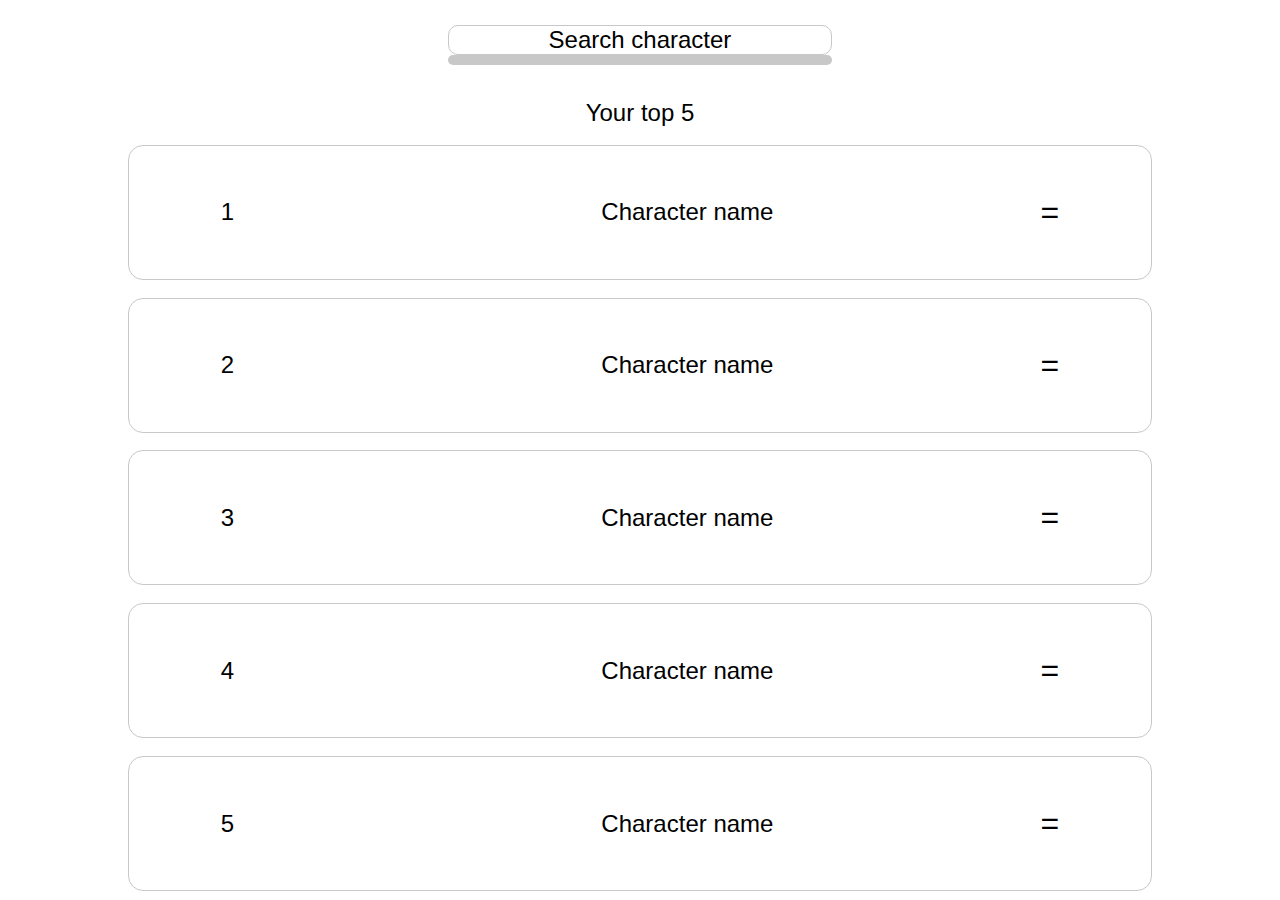
==== app/main/index.html @ 8d5e4f69 "Ajeitando layout" ====
<!DOCTYPE html>
<html lang="en">
    <head>
        <meta charset="UTF-8">
        <meta http-equiv="X-UA-Compatible" content="IE=edge">
        <meta name="viewport" content="width=device-width, initial-scale=1.0">
        <title>Genshin Impact</title>
        <link rel="stylesheet" href="style.css">
        <link rel='stylesheet' href='https://cdn-uicons.flaticon.com/uicons-bold-rounded/css/uicons-bold-rounded.css'>
        <link rel='stylesheet' href='https://cdn-uicons.flaticon.com/uicons-regular-rounded/css/uicons-regular-rounded.css'>
    </head>

    <body>
        <header id="searchDiv">
            <input id="searchCharField" value='Search character' type="text" onfocus="this.value=''" onblur="this.value='Search character'">
            <button id="submitButton" type="submit"><i class="fi fi-rr-search"></i></button>
        </header>
        <main>
            <ol id="chararactersContainer">
                <label>Your top 5</label>
                <li class="containerItem">
                    <label>1</label>
                    <i class="fi fi-rr-user"></i>    
                    <label>Character name</label>
                    <button>=</button>
                </li>
                <li class="containerItem">
                    <label>2</label>
                    <i class="fi fi-rr-user"></i>    
                    <label>Character name</label>
                    <button>=</button>
                </li>
                <li class="containerItem">
                    <label>3</label>
                    <i class="fi fi-rr-user"></i>
                    <label>Character name</label>
                    <button>=</button>
                </li>
                <li class="containerItem">
                    <label>4</label>
                    <i class="fi fi-rr-user"></i>
                    <label>Character name</label>
                    <button>=</button>
                </li>
                <li class="containerItem">
                    <label>5</label>
                    <i class="fi fi-rr-user"></i>
                    <label>Character name</label>
                    <button>=</button>
                </li>
            </ol>
        </main>
        <script src="script.js"></script>
    </body>
</html>
---- app/main/style.css ----
* {
    font-family: -apple-system, BlinkMacSystemFont, 'Segoe UI', Roboto, Oxygen, Ubuntu, Cantarell, 'Open Sans', 'Helvetica Neue', sans-serif;
    margin: 0;
    padding: 0;
    box-sizing: border-box;
    font-weight: 300;
}

html,
body {
    width: 100%;
    height: 100%;
}

button {
    border: 0;
}

header {
    width: 100%;
    height: 10%;
    display: flex;
    flex-direction: column;
    justify-content: center;
    align-items: center;
}

#searchCharField {
    width: 30%;
    border-radius: 10px;
    border: 1px solid rgb(200, 200, 200);
    text-align: center;
    background-color: transparent;
    font-size: 1.5em;
}

#submitButton {
    width: 30%;
    border-radius: 10px;
    background-color: rgb(200, 200, 200);
    padding: 5px;
    cursor: pointer;
}

#submitButton > i {
    font-size: 1.5em;
}

main {
    height: 90%;
}

#chararactersContainer {
    width: 100%;
    height: 100%;
    padding-left: 10vw;
    padding-right: 10vw;
    display: flex;
    flex-direction: column;
    justify-content: space-around;
}

#chararactersContainer > label {
    text-align: center;
    font-size: 1.5em;
    font-weight: 450;
}

.containerItem {
    border: 1px solid rgb(200, 200, 200);
    border-radius: 15px;
    list-style: none;
    height: 15vh;
    display: flex;
    justify-content: space-around;
    align-items: center;
}
.containerItem > label {
    font-size: 1.5em;
    text-align: center;
}

.containerItem > i {
    font-size: 3em;
}

.containerItem > img {
    width: auto;
    height: 100%;
}

.containerItem > button {
    text-align: end;
    width: 10%;
    height: 100%;
    font-size: 2em;
    background-color: transparent;
    cursor: move;
}
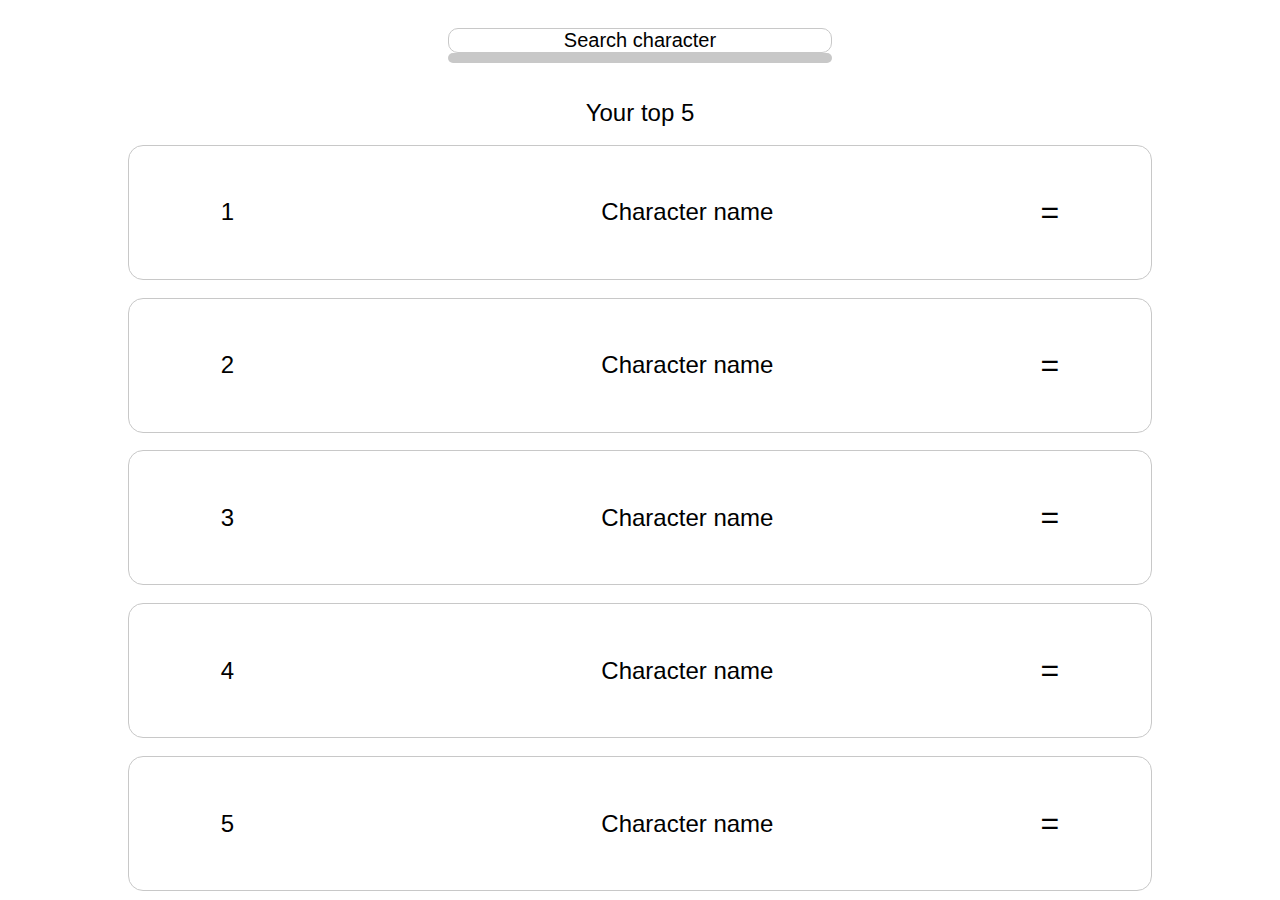
==== commit f125f330: "Progredindo com a página de personagem específico" ====
--- a/app/main/index.html
+++ b/app/main/index.html
@@ -8,8 +8,9 @@
         <link rel="stylesheet" href="style.css">
         <link rel='stylesheet' href='https://cdn-uicons.flaticon.com/uicons-bold-rounded/css/uicons-bold-rounded.css'>
         <link rel='stylesheet' href='https://cdn-uicons.flaticon.com/uicons-regular-rounded/css/uicons-regular-rounded.css'>
+        <script src="script.js" type="module"></script>
     </head>
-
+    
     <body>
         <header id="searchDiv">
             <input id="searchCharField" value='Search character' type="text" onfocus="this.value=''" onblur="this.value='Search character'">
@@ -21,35 +22,34 @@
                 <li class="containerItem">
                     <label>1</label>
                     <i class="fi fi-rr-user"></i>    
-                    <label>Character name</label>
+                    <label class="charName">Character name</label>
                     <button>=</button>
                 </li>
                 <li class="containerItem">
                     <label>2</label>
-                    <i class="fi fi-rr-user"></i>    
-                    <label>Character name</label>
+                    <i class="fi fi-rr-user"></i>
+                    <label class="charName">Character name</label>
                     <button>=</button>
                 </li>
                 <li class="containerItem">
                     <label>3</label>
                     <i class="fi fi-rr-user"></i>
-                    <label>Character name</label>
+                    <label class="charName">Character name</label>
                     <button>=</button>
                 </li>
                 <li class="containerItem">
                     <label>4</label>
                     <i class="fi fi-rr-user"></i>
-                    <label>Character name</label>
+                    <label class="charName">Character name</label>
                     <button>=</button>
                 </li>
                 <li class="containerItem">
                     <label>5</label>
                     <i class="fi fi-rr-user"></i>
-                    <label>Character name</label>
+                    <label class="charName">Character name</label>
                     <button>=</button>
                 </li>
             </ol>
         </main>
-        <script src="script.js"></script>
     </body>
 </html>--- a/app/main/style.css
+++ b/app/main/style.css
@@ -31,7 +31,7 @@
     border: 1px solid rgb(200, 200, 200);
     text-align: center;
     background-color: transparent;
-    font-size: 1.5em;
+    font-size: 1.25em;
 }
 
 #submitButton {
@@ -80,6 +80,10 @@
     text-align: center;
 }
 
+.containerItem > label:nth-child(3) {
+    cursor: pointer;
+}
+
 .containerItem > i {
     font-size: 3em;
 }
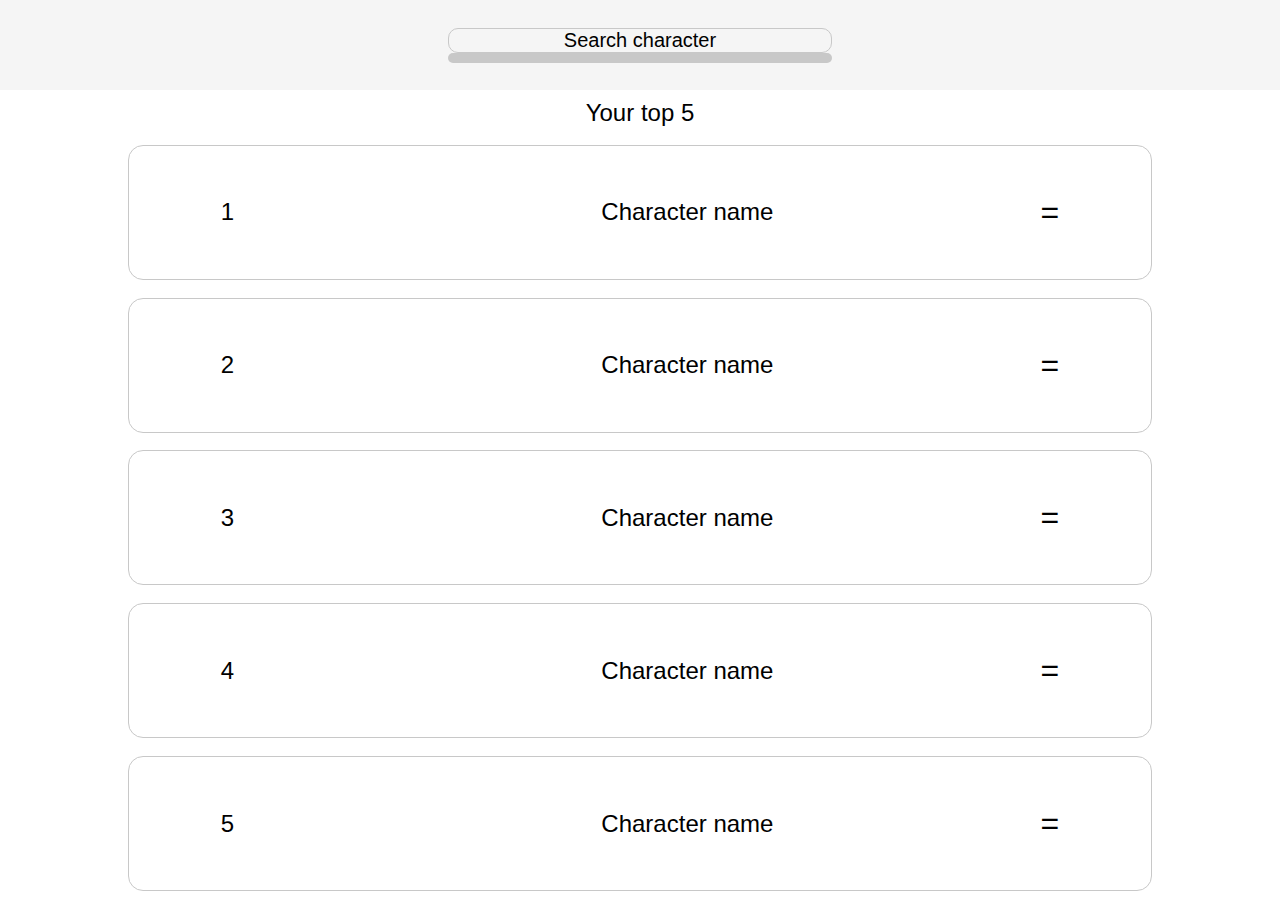
==== commit c2902466: "Progredindo na charPage" ====
--- a/app/main/index.html
+++ b/app/main/index.html
@@ -13,7 +13,7 @@
     
     <body>
         <header id="searchDiv">
-            <input id="searchCharField" value='Search character' type="text" onfocus="this.value=''" onblur="this.value='Search character'">
+            <input id="searchCharField" value='Search character' type="text" onfocus="this.value=''">
             <button id="submitButton" type="submit"><i class="fi fi-rr-search"></i></button>
         </header>
         <main>
--- a/app/main/style.css
+++ b/app/main/style.css
@@ -23,6 +23,7 @@
     flex-direction: column;
     justify-content: center;
     align-items: center;
+    background-color: rgb(245, 245, 245);
 }
 
 #searchCharField {
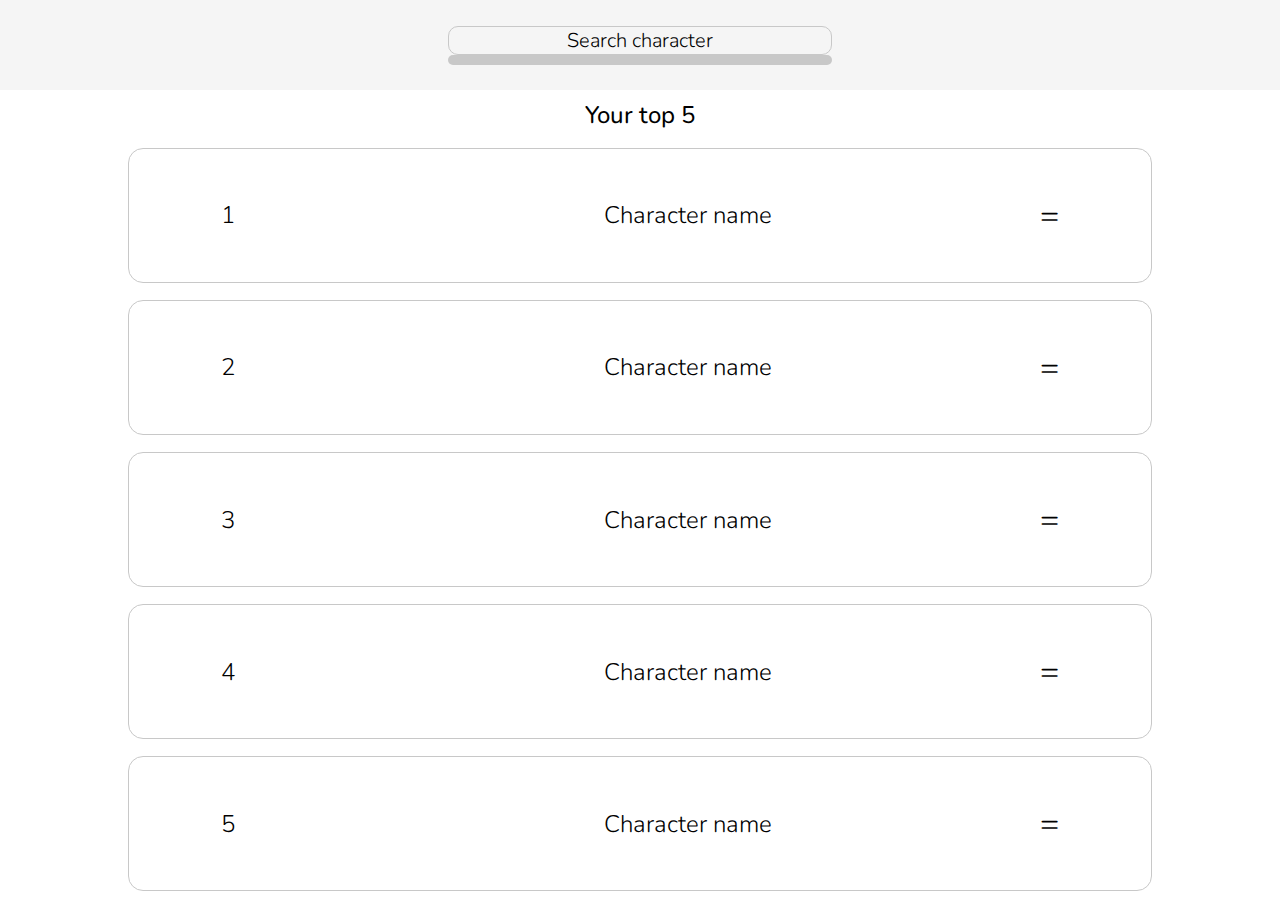
==== commit 69af5b3a: "Iniciando sistema drag and drop" ====
--- a/app/main/index.html
+++ b/app/main/index.html
@@ -8,7 +8,7 @@
         <link rel="stylesheet" href="style.css">
         <link rel='stylesheet' href='https://cdn-uicons.flaticon.com/uicons-bold-rounded/css/uicons-bold-rounded.css'>
         <link rel='stylesheet' href='https://cdn-uicons.flaticon.com/uicons-regular-rounded/css/uicons-regular-rounded.css'>
-        <script src="script.js" type="module"></script>
+        <link href="https://fonts.googleapis.com/css2?family=Nunito&display=swap" rel="stylesheet">
     </head>
     
     <body>
@@ -17,39 +17,40 @@
             <button id="submitButton" type="submit"><i class="fi fi-rr-search"></i></button>
         </header>
         <main>
-            <ol id="chararactersContainer">
+            <ol id="charactersContainer">
                 <label>Your top 5</label>
                 <li class="containerItem">
                     <label>1</label>
                     <i class="fi fi-rr-user"></i>    
                     <label class="charName">Character name</label>
-                    <button>=</button>
+                    <button draggable="true">=</button>
                 </li>
                 <li class="containerItem">
                     <label>2</label>
                     <i class="fi fi-rr-user"></i>
                     <label class="charName">Character name</label>
-                    <button>=</button>
+                    <button draggable="true">=</button>
                 </li>
                 <li class="containerItem">
                     <label>3</label>
                     <i class="fi fi-rr-user"></i>
                     <label class="charName">Character name</label>
-                    <button>=</button>
+                    <button draggable="true">=</button>
                 </li>
                 <li class="containerItem">
                     <label>4</label>
                     <i class="fi fi-rr-user"></i>
                     <label class="charName">Character name</label>
-                    <button>=</button>
+                    <button draggable="true">=</button>
                 </li>
                 <li class="containerItem">
                     <label>5</label>
                     <i class="fi fi-rr-user"></i>
                     <label class="charName">Character name</label>
-                    <button>=</button>
+                    <button draggable="true">=</button>
                 </li>
             </ol>
         </main>
+        <script src="script.js"></script>
     </body>
 </html>--- a/app/main/style.css
+++ b/app/main/style.css
@@ -1,5 +1,5 @@
 * {
-    font-family: -apple-system, BlinkMacSystemFont, 'Segoe UI', Roboto, Oxygen, Ubuntu, Cantarell, 'Open Sans', 'Helvetica Neue', sans-serif;
+    font-family: 'Nunito', sans-serif;
     margin: 0;
     padding: 0;
     box-sizing: border-box;
@@ -51,7 +51,7 @@
     height: 90%;
 }
 
-#chararactersContainer {
+#charactersContainer {
     width: 100%;
     height: 100%;
     padding-left: 10vw;
@@ -61,7 +61,7 @@
     justify-content: space-around;
 }
 
-#chararactersContainer > label {
+#charactersContainer > label {
     text-align: center;
     font-size: 1.5em;
     font-weight: 450;
@@ -101,4 +101,11 @@
     font-size: 2em;
     background-color: transparent;
     cursor: move;
+}
+
+
+/* Conditional styling */
+.dragHover {
+    background-color: yellow;
+    border: 3px solid rgb(100, 255, 229);
 }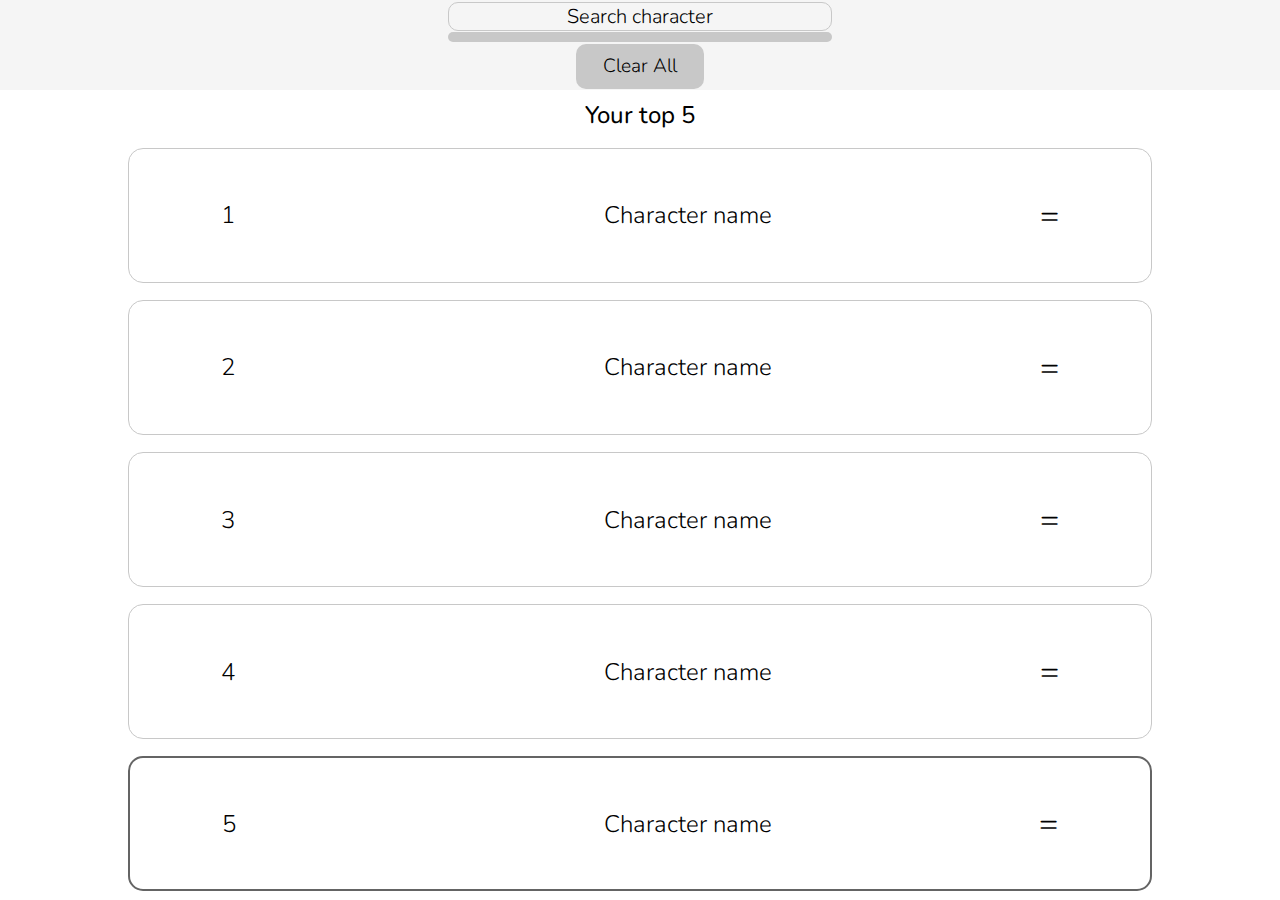
==== commit c481ca12: "Adicionando botão e sua funcionalidade" ====
--- a/app/main/index.html
+++ b/app/main/index.html
@@ -15,38 +15,39 @@
         <header id="searchDiv">
             <input id="searchCharField" value='Search character' type="text" onfocus="this.value=''">
             <button id="submitButton" type="submit"><i class="fi fi-rr-search"></i></button>
+            <button id="clearAllButton" onclick="clearAllCharacters()">Clear All</button>
         </header>
         <main>
             <ol id="charactersContainer">
-                <label>Your top 5</label>
+                <span>Your top 5</span>
                 <li class="containerItem">
-                    <label>1</label>
+                    <span>1</span>
                     <i class="fi fi-rr-user"></i>    
-                    <label class="charName">Character name</label>
+                    <span class="charName">Character name</span>
                     <button draggable="true">=</button>
                 </li>
                 <li class="containerItem">
-                    <label>2</label>
+                    <span>2</span>
                     <i class="fi fi-rr-user"></i>
-                    <label class="charName">Character name</label>
+                    <span class="charName">Character name</span>
                     <button draggable="true">=</button>
                 </li>
                 <li class="containerItem">
-                    <label>3</label>
+                    <span>3</span>
                     <i class="fi fi-rr-user"></i>
-                    <label class="charName">Character name</label>
+                    <span class="charName">Character name</span>
                     <button draggable="true">=</button>
                 </li>
                 <li class="containerItem">
-                    <label>4</label>
+                    <span>4</span>
                     <i class="fi fi-rr-user"></i>
-                    <label class="charName">Character name</label>
+                    <span class="charName">Character name</span>
                     <button draggable="true">=</button>
                 </li>
                 <li class="containerItem">
-                    <label>5</label>
+                    <span>5</span>
                     <i class="fi fi-rr-user"></i>
-                    <label class="charName">Character name</label>
+                    <span class="charName">Character name</span>
                     <button draggable="true">=</button>
                 </li>
             </ol>
--- a/app/main/style.css
+++ b/app/main/style.css
@@ -21,7 +21,8 @@
     height: 10%;
     display: flex;
     flex-direction: column;
-    justify-content: center;
+    justify-content: space-evenly;
+    flex-wrap: wrap;
     align-items: center;
     background-color: rgb(245, 245, 245);
 }
@@ -41,10 +42,20 @@
     background-color: rgb(200, 200, 200);
     padding: 5px;
     cursor: pointer;
+    line-height: 35px;
 }
 
 #submitButton > i {
     font-size: 1.5em;
+}
+
+#clearAllButton {
+    width: 10vw;
+    height: 5vh;
+    font-size: larger;
+    border-radius: 10px;
+    background-color: rgb(200, 200, 200);
+    padding: 4px;
 }
 
 main {
@@ -61,7 +72,7 @@
     justify-content: space-around;
 }
 
-#charactersContainer > label {
+#charactersContainer > span {
     text-align: center;
     font-size: 1.5em;
     font-weight: 450;
@@ -76,12 +87,12 @@
     justify-content: space-around;
     align-items: center;
 }
-.containerItem > label {
+.containerItem > span {
     font-size: 1.5em;
     text-align: center;
 }
 
-.containerItem > label:nth-child(3) {
+.containerItem > span:nth-child(3) {
     cursor: pointer;
 }
 
@@ -101,11 +112,4 @@
     font-size: 2em;
     background-color: transparent;
     cursor: move;
-}
-
-
-/* Conditional styling */
-.dragHover {
-    background-color: yellow;
-    border: 3px solid rgb(100, 255, 229);
 }